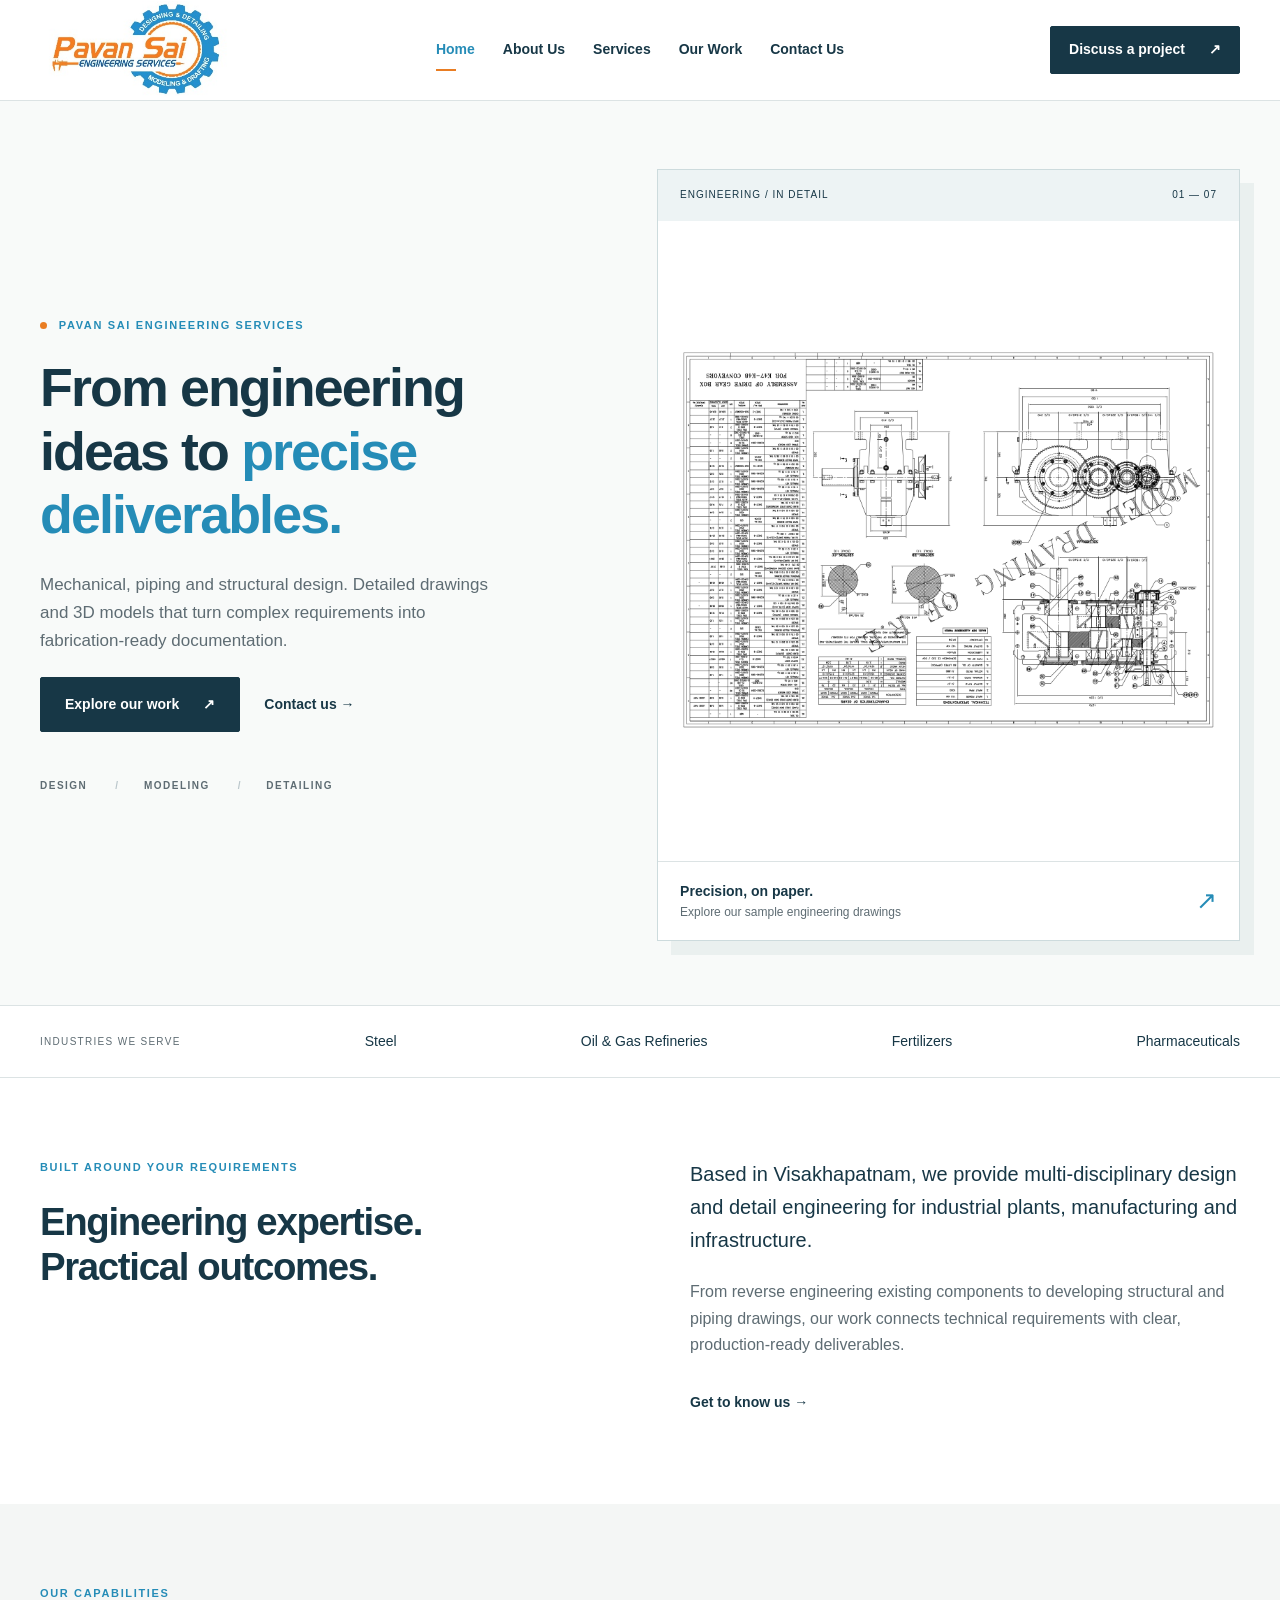
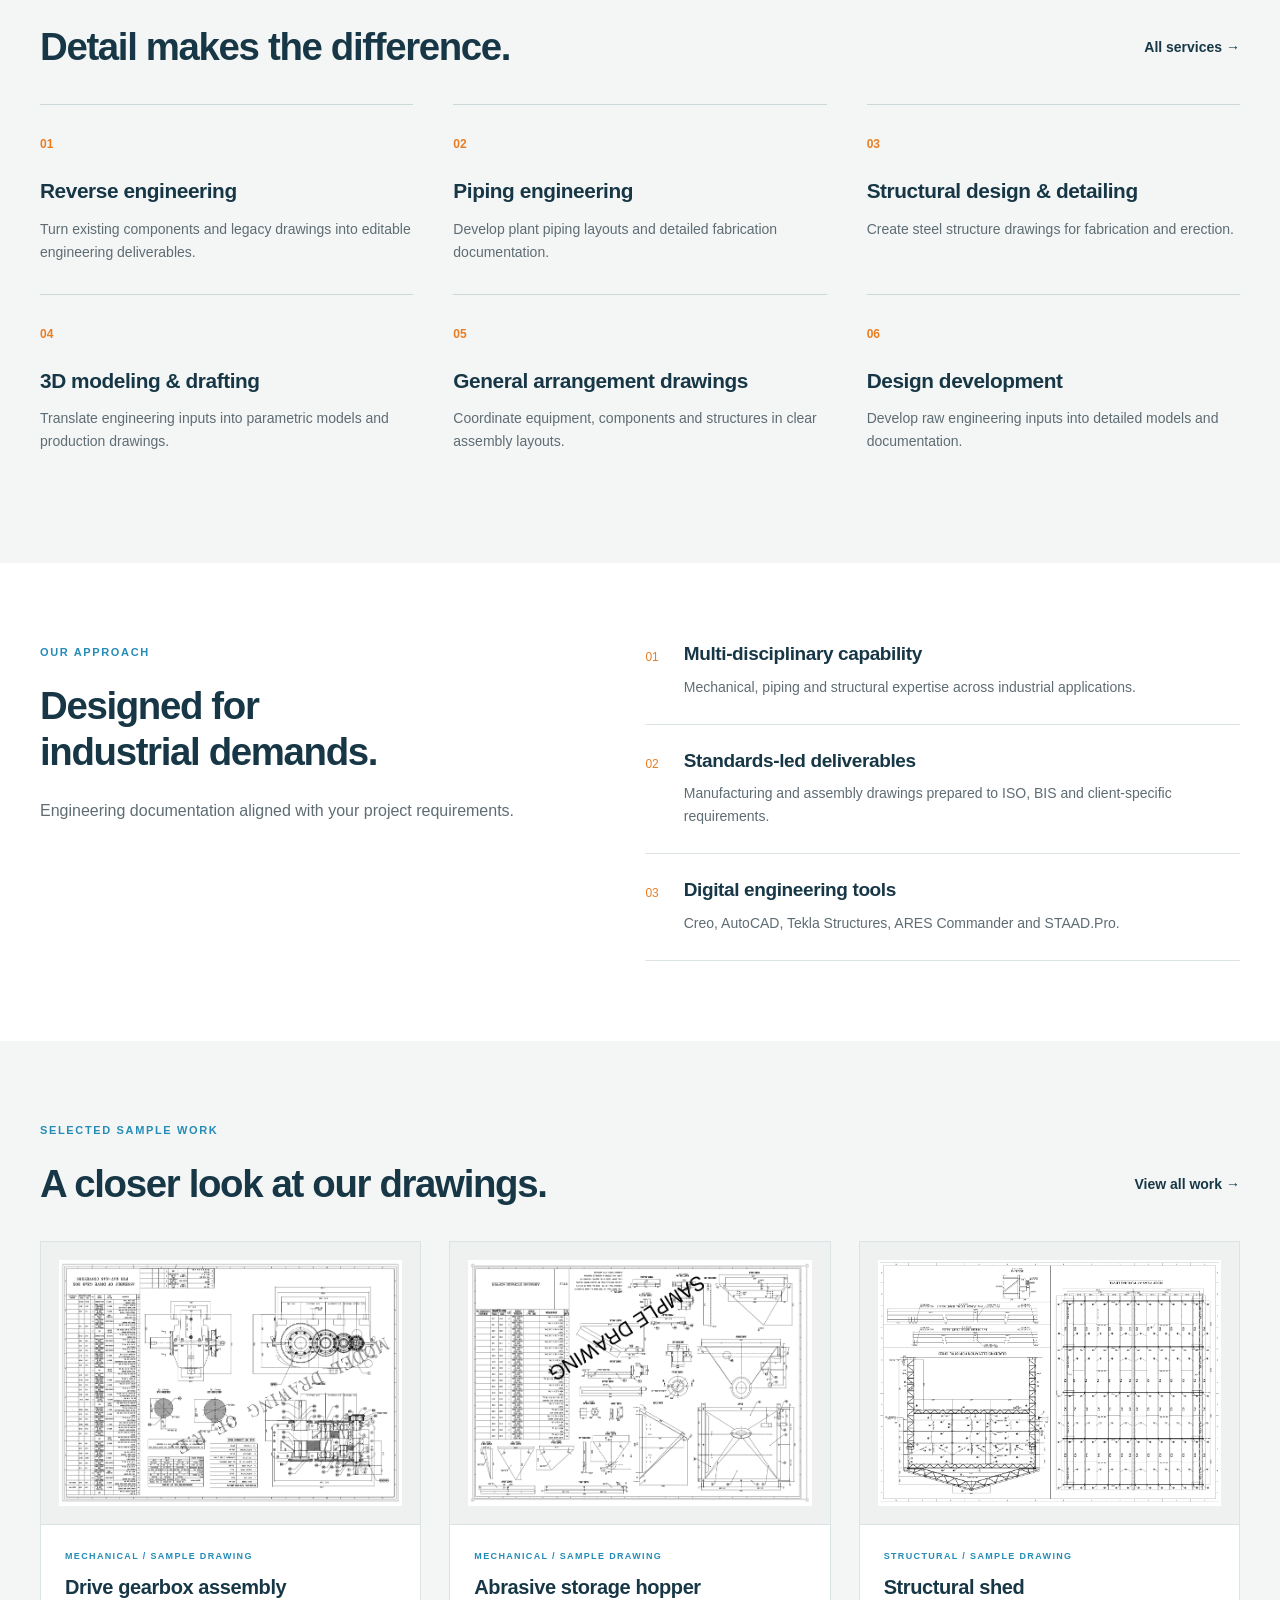
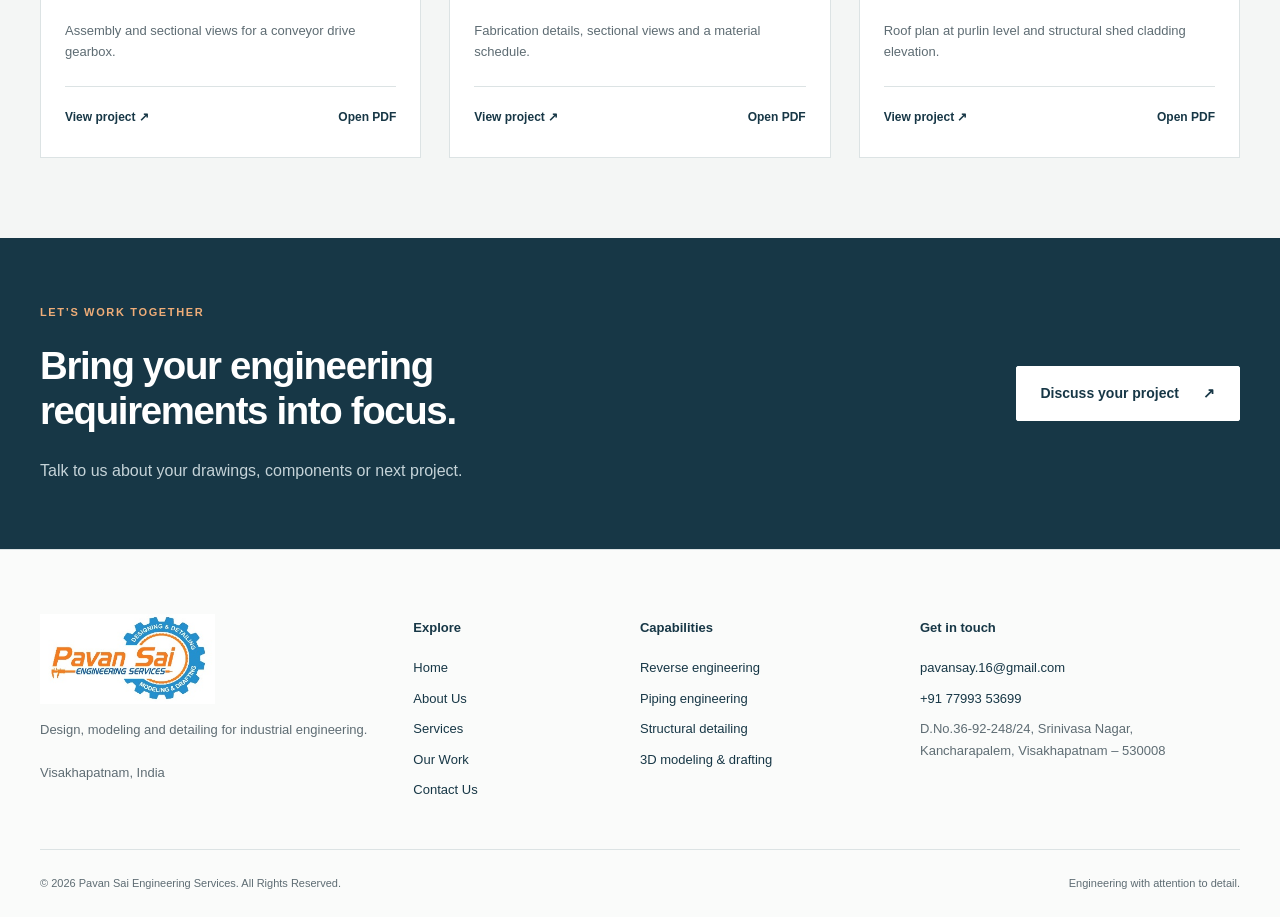
==== index.html @ df9208b9 "first commit" ====
<!doctype html><html lang="en"><head><meta charset="utf-8"><meta name="viewport" content="width=device-width, initial-scale=1"><title>Design, Modeling & Detailing | Pavan Sai Engineering Services</title><meta name="description" content="Mechanical, piping and structural engineering services in Visakhapatnam. Explore Pavan Sai’s engineering capabilities and sample drawings."><meta property="og:title" content="Design, Modeling & Detailing | Pavan Sai Engineering Services"><meta property="og:description" content="Mechanical, piping and structural engineering services in Visakhapatnam. Explore Pavan Sai’s engineering capabilities and sample drawings."><meta property="og:type" content="website"><meta property="og:image" content="assets/images/logo/pavan-sai.jpg"><meta name="theme-color" content="#123444"><link rel="icon" href="assets/images/logo/favicon.svg" type="image/svg+xml"><link rel="stylesheet" href="assets/css/style.css"><script src="assets/js/main.js" defer></script></head><body><a class="skip" href="#main">Skip to content</a><header class="site-header"><div class="container header-inner"><a href="index.html" class="brand" aria-label="Pavan Sai Engineering Services home"><img src="assets/images/logo/pavan-sai.jpg" alt="Pavan Sai Engineering Services" width="326" height="167"></a><button class="menu-toggle" aria-controls="navigation" aria-expanded="false">Menu <span aria-hidden="true">☰</span></button><nav id="navigation" aria-label="Main navigation"><a href="index.html" aria-current="page">Home</a><a href="about.html" >About Us</a><a href="services.html" >Services</a><a href="portfolio.html" >Our Work</a><a href="contact.html" >Contact Us</a></nav><a class="button small header-cta" href="contact.html">Discuss a project <span aria-hidden="true">↗</span></a></div></header><main id="main"><section class="hero"><div class="container hero-grid"><div class="hero-copy"><span class="eyebrow"><span class="dot"></span> Pavan Sai Engineering Services</span><h1>From engineering<br>ideas to <em>precise<br>deliverables.</em></h1><p>Mechanical, piping and structural design. Detailed drawings and 3D models that turn complex requirements into fabrication-ready documentation.</p><div class="actions"><a class="button" href="portfolio.html">Explore our work <span aria-hidden="true">↗</span></a><a class="text-link" href="contact.html">Contact us <span aria-hidden="true">→</span></a></div><div class="hero-note"><span>DESIGN</span><span>MODELING</span><span>DETAILING</span></div></div><div class="hero-visual"><div class="drawing-label"><span>ENGINEERING / IN DETAIL</span><span>01 — 07</span></div><img src="assets/images/portfolio/drive-gearbox.png" alt="Drive gearbox assembly sample drawing showing detailed engineering views" width="900" height="640" fetchpriority="high"><div class="visual-caption"><span><strong>Precision, on paper.</strong><br>Explore our sample engineering drawings</span><a href="portfolio/viewer.html?project=drive-gearbox" aria-label="View drive gearbox drawing">↗</a></div></div></div></section><div class="industry-strip"><div class="container"><span>INDUSTRIES WE SERVE</span><strong>Steel</strong><strong>Oil & Gas Refineries</strong><strong>Fertilizers</strong><strong>Pharmaceuticals</strong></div></div><section class="section"><div class="container overview"><div><span class="eyebrow">Built around your requirements</span><h2>Engineering expertise.<br>Practical outcomes.</h2></div><div><p class="lead">Based in Visakhapatnam, we provide multi-disciplinary design and detail engineering for industrial plants, manufacturing and infrastructure.</p><p>From reverse engineering existing components to developing structural and piping drawings, our work connects technical requirements with clear, production-ready deliverables.</p><a class="text-link" href="about.html">Get to know us <span aria-hidden="true">→</span></a></div></div></section><section class="section tinted"><div class="container"><div class="section-heading"><div><span class="eyebrow">Our capabilities</span><h2>Detail makes the difference.</h2></div><a class="text-link" href="services.html">All services →</a></div><div class="services-grid"><article class="service"><span class="number">01</span><h3>Reverse engineering</h3><p>Turn existing components and legacy drawings into editable engineering deliverables.</p></article><article class="service"><span class="number">02</span><h3>Piping engineering</h3><p>Develop plant piping layouts and detailed fabrication documentation.</p></article><article class="service"><span class="number">03</span><h3>Structural design & detailing</h3><p>Create steel structure drawings for fabrication and erection.</p></article><article class="service"><span class="number">04</span><h3>3D modeling & drafting</h3><p>Translate engineering inputs into parametric models and production drawings.</p></article><article class="service"><span class="number">05</span><h3>General arrangement drawings</h3><p>Coordinate equipment, components and structures in clear assembly layouts.</p></article><article class="service"><span class="number">06</span><h3>Design development</h3><p>Develop raw engineering inputs into detailed models and documentation.</p></article></div></div></section><section class="section"><div class="container strengths"><div><span class="eyebrow">Our approach</span><h2>Designed for<br>industrial demands.</h2><p>Engineering documentation aligned with your project requirements.</p></div><div class="strength-list"><article><span>01</span><div><h3>Multi-disciplinary capability</h3><p>Mechanical, piping and structural expertise across industrial applications.</p></div></article><article><span>02</span><div><h3>Standards-led deliverables</h3><p>Manufacturing and assembly drawings prepared to ISO, BIS and client-specific requirements.</p></div></article><article><span>03</span><div><h3>Digital engineering tools</h3><p>Creo, AutoCAD, Tekla Structures, ARES Commander and STAAD.Pro.</p></div></article></div></div></section><section class="section tinted"><div class="container"><div class="section-heading"><div><span class="eyebrow">Selected sample work</span><h2>A closer look at our drawings.</h2></div><a class="text-link" href="portfolio.html">View all work →</a></div><div class="work-grid"><article class="work-card" data-category="Mechanical"><a class="drawing" href="portfolio/viewer.html?project=drive-gearbox" aria-label="View Drive gearbox assembly"><img src="assets/images/portfolio/drive-gearbox.png" alt="Drive gearbox assembly sample engineering drawing" width="900" height="640" loading="lazy"></a><div class="work-body"><span class="eyebrow">Mechanical / Sample drawing</span><h3>Drive gearbox assembly</h3><p>Assembly and sectional views for a conveyor drive gearbox.</p><div class="work-links"><a href="portfolio/viewer.html?project=drive-gearbox">View project <span aria-hidden="true">↗</span></a><a href="assets/pdfs/SAMPLE 4.pdf" target="_blank" rel="noopener">Open PDF</a></div></div></article><article class="work-card" data-category="Mechanical"><a class="drawing" href="portfolio/viewer.html?project=abrasive-hopper" aria-label="View Abrasive storage hopper"><img src="assets/images/portfolio/abrasive-hopper.png" alt="Abrasive storage hopper sample engineering drawing" width="900" height="640" loading="lazy"></a><div class="work-body"><span class="eyebrow">Mechanical / Sample drawing</span><h3>Abrasive storage hopper</h3><p>Fabrication details, sectional views and a material schedule.</p><div class="work-links"><a href="portfolio/viewer.html?project=abrasive-hopper">View project <span aria-hidden="true">↗</span></a><a href="assets/pdfs/SAMPLE 2.pdf" target="_blank" rel="noopener">Open PDF</a></div></div></article><article class="work-card" data-category="Structural"><a class="drawing" href="portfolio/viewer.html?project=structural-shed" aria-label="View Structural shed"><img src="assets/images/portfolio/structural-shed.png" alt="Structural shed sample engineering drawing" width="900" height="640" loading="lazy"></a><div class="work-body"><span class="eyebrow">Structural / Sample drawing</span><h3>Structural shed</h3><p>Roof plan at purlin level and structural shed cladding elevation.</p><div class="work-links"><a href="portfolio/viewer.html?project=structural-shed">View project <span aria-hidden="true">↗</span></a><a href="assets/pdfs/STRL-SAMPLE-DWG.pdf" target="_blank" rel="noopener">Open PDF</a></div></div></article></div></div></section><section class="cta"><div class="container cta-inner"><div><span class="eyebrow">Let’s work together</span><h2>Bring your engineering<br>requirements into focus.</h2><p>Talk to us about your drawings, components or next project.</p></div><a class="button light" href="contact.html">Discuss your project <span aria-hidden="true">↗</span></a></div></section></main><footer><div class="container footer-grid"><div><a href="index.html"><img class="footer-logo" src="assets/images/logo/pavan-sai.jpg" alt="Pavan Sai Engineering Services" width="326" height="167" loading="lazy"></a><p>Design, modeling and detailing for industrial engineering.</p><span>Visakhapatnam, India</span></div><div><h2>Explore</h2><a href="index.html">Home</a><a href="about.html">About Us</a><a href="services.html">Services</a><a href="portfolio.html">Our Work</a><a href="contact.html">Contact Us</a></div><div><h2>Capabilities</h2><a href="services.html">Reverse engineering</a><a href="services.html">Piping engineering</a><a href="services.html">Structural detailing</a><a href="services.html">3D modeling & drafting</a></div><div><h2>Get in touch</h2><a href="mailto:pavansay.16@gmail.com">pavansay.16@gmail.com</a><a href="tel:+917799353699">+91 77993 53699</a><p>D.No.36-92-248/24, Srinivasa Nagar,<br>Kancharapalem, Visakhapatnam – 530008</p></div></div><div class="container footer-bottom"><span>© <span data-year>2026</span> Pavan Sai Engineering Services. All Rights Reserved.</span><span>Engineering with attention to detail.</span></div></footer></body></html>
---- assets/css/style.css ----
﻿:root{--ink:#173746;--muted:#5e6c73;--orange:#e97d23;--blue:#258cb7;--line:#dce3e4;--paper:#f4f6f5;--white:#fff}*{box-sizing:border-box}body{margin:0;color:var(--ink);font:16px/1.65 'Segoe UI',Arial,sans-serif;background:#fff}a{color:inherit;text-decoration:none}img{max-width:100%;display:block}button,input,textarea{font:inherit}button,a,input,textarea{-webkit-tap-highlight-color:transparent}a:focus-visible,button:focus-visible,input:focus-visible,textarea:focus-visible{outline:3px solid var(--blue);outline-offset:5px}button{cursor:pointer}h1,h2,h3,p{margin-top:0}h1,h2,h3{line-height:1.18;letter-spacing:-.035em;font-weight:600}h1{font-size:clamp(2.3rem,4.2vw,3.7rem);margin-bottom:24px}h2{font-size:clamp(1.9rem,3vw,2.6rem);margin-bottom:24px}h3{font-size:1.3rem;letter-spacing:-.02em}p{color:var(--muted);margin-bottom:22px}em{font-style:normal;color:var(--blue)}.container{width:min(1200px,calc(100% - 48px));margin:auto}.site-header{background:white;border-bottom:1px solid var(--line);position:relative;z-index:10}.header-inner{display:flex;align-items:center;justify-content:space-between;min-height:100px;gap:24px}.brand img{width:190px;height:auto}.header-inner nav{display:flex;gap:28px;align-items:center;font-size:14px;font-weight:600}.header-inner nav a{padding:16px 0;position:relative}.header-inner nav a:hover,.header-inner nav a[aria-current]{color:var(--blue)}.header-inner nav a[aria-current]:after{content:'';position:absolute;bottom:7px;left:0;width:20px;height:2px;background:var(--orange)}.button{display:inline-flex;align-items:center;justify-content:center;gap:24px;padding:15px 24px;background:var(--ink);color:white;border:1px solid var(--ink);font-size:14px;font-weight:600;min-height:48px;border-radius:2px}.button:hover{background:#285366}.button:disabled{opacity:.65;cursor:wait}.button.small{padding:11px 18px}.button.light{background:white;color:var(--ink);border-color:white}.text-link{font-size:14px;font-weight:600;display:inline-block;padding:10px 0}.text-link:hover,.work-links a:hover{color:var(--blue)}.menu-toggle{display:none}.skip{position:absolute;top:-100px;left:10px;background:var(--ink);color:#fff;padding:10px;z-index:100}.skip:focus{top:10px}.eyebrow{display:block;font-size:11px;letter-spacing:.15em;text-transform:uppercase;font-weight:700;color:var(--blue);margin-bottom:22px}.dot{display:inline-block;width:7px;height:7px;background:var(--orange);border-radius:50%;margin-right:7px}.hero{padding:68px 0 64px;background:#f8faf9}.hero-grid{display:grid;grid-template-columns:1fr 1.05fr;gap:62px;align-items:center}.hero-copy>p{font-size:17px;max-width:460px}.actions{display:flex;gap:24px;align-items:center;flex-wrap:wrap}.hero-note{display:flex;gap:28px;margin-top:46px;font-size:10px;letter-spacing:.15em;font-weight:700;color:var(--muted)}.hero-note span+span:before{content:' / ';color:#bac6cb;margin-right:20px}.hero-visual{border:1px solid #cddbdd;background:white;box-shadow:14px 14px 0 #eaf0ef;min-width:0}.drawing-label{display:flex;justify-content:space-between;padding:17px 22px;background:#edf3f4;color:var(--ink);font-size:10px;letter-spacing:.1em}.hero-visual>img{width:100%;aspect-ratio:1.36;object-fit:contain;padding:20px}.visual-caption{display:flex;justify-content:space-between;align-items:center;border-top:1px solid var(--line);padding:18px 22px;font-size:12px;color:var(--muted)}.visual-caption strong{font-weight:600;color:var(--ink);font-size:14px}.visual-caption>a{font-size:25px;color:var(--blue)}.industry-strip{border-block:1px solid var(--line)}.industry-strip .container{display:flex;align-items:center;justify-content:space-between;gap:22px;padding-block:24px;flex-wrap:wrap}.industry-strip span{font-size:10px;letter-spacing:.13em;color:var(--muted)}.industry-strip strong{font-size:14px;font-weight:500}.section{padding:80px 0}.tinted{background:var(--paper)}.overview,.two-columns{display:grid;grid-template-columns:1fr 1fr;gap:100px}.lead{font-size:20px;line-height:1.65;color:var(--ink)}.section-heading{display:flex;justify-content:space-between;align-items:flex-end;gap:24px;margin-bottom:35px}.section-heading h2{margin-bottom:0}.services-grid{display:grid;grid-template-columns:repeat(3,1fr);gap:0 40px}.service{padding:30px 0;border-top:1px solid #cdd8db}.number{font-size:12px;color:var(--orange);font-weight:600;display:block;margin-bottom:24px}.service h3{margin-bottom:14px}.service p{font-size:14px;margin-bottom:0}.service ul{padding-left:19px;font-size:14px;color:var(--muted);margin-top:22px}.service li{margin:8px 0}.detailed{gap:35px 50px}.strengths{display:grid;grid-template-columns:.85fr 1fr;gap:100px}.strength-list article{display:flex;gap:25px;border-bottom:1px solid var(--line);padding:25px 0}.strength-list article:first-child{padding-top:0}.strength-list article>span{color:var(--orange);font-size:12px;padding-top:5px}.strength-list h3{font-size:19px;margin-bottom:10px}.strength-list p{font-size:14px;margin:0}.work-grid{display:grid;grid-template-columns:repeat(3,1fr);gap:28px}.work-card{border:1px solid var(--line);background:white;min-width:0}.drawing{display:block;background:#eef1f0;border-bottom:1px solid var(--line);padding:18px;overflow:hidden}.drawing img{width:100%;height:auto;aspect-ratio:1.4;object-fit:contain;background:white;transition:transform .2s}.drawing:hover img{transform:scale(1.025)}.work-body{padding:24px}.work-body .eyebrow{font-size:9px;margin-bottom:13px}.work-body h3{font-size:20px}.work-body p{font-size:13px;min-height:44px}.work-links{display:flex;justify-content:space-between;gap:10px;border-top:1px solid var(--line);padding-top:16px;font-size:12px;font-weight:600}.work-links a{padding:5px 0}.cta{background:var(--ink);padding:65px 0}.cta-inner{display:flex;justify-content:space-between;gap:40px;align-items:center}.cta .eyebrow{color:#efad78}.cta h2{color:white}.cta p{color:#c5d3d8;margin:0}.page-intro{background:var(--paper);padding:64px 0 58px;border-bottom:1px solid var(--line)}.page-intro h1{max-width:850px}.page-intro p{max-width:650px;margin:0;font-size:18px}.large-list{list-style:none;padding:0;margin-top:30px}.large-list li{padding:15px 0;border-bottom:1px solid var(--line);font-size:18px}.portfolio-toolbar{display:flex;justify-content:space-between;align-items:center;gap:20px;margin-bottom:35px}.filters{display:flex;gap:8px;flex-wrap:wrap}.filter{background:white;border:1px solid var(--line);padding:10px 16px;color:var(--ink);font-size:13px}.filter.active{background:var(--ink);color:white;border-color:var(--ink)}#work-count,.portfolio-note{font-size:13px;color:var(--muted)}.portfolio-note{margin-top:32px}.contact-grid{display:grid;grid-template-columns:.8fr 1.2fr;gap:90px}.contact-details dl{margin:35px 0}.contact-details dt{font-size:11px;letter-spacing:.1em;text-transform:uppercase;color:var(--muted);margin-top:23px}.contact-details dd{margin:7px 0 0;font-size:16px;overflow-wrap:anywhere}.contact-details dd a:hover{text-decoration:underline}.contact-note{border-left:2px solid var(--orange);padding:10px 20px;color:var(--muted);font-size:13px}.form-panel{padding:35px;background:var(--paper);border:1px solid var(--line)}.form-panel h2{font-size:25px;margin-bottom:8px}.form-panel>p{font-size:13px}.form-grid{display:grid;grid-template-columns:1fr 1fr;gap:20px}.full{grid-column:1/-1}label{display:block;font-size:13px;font-weight:600;margin-bottom:8px}input,textarea{width:100%;border:1px solid #cbd5d9;border-radius:2px;background:#fff;padding:11px 12px;color:var(--ink);min-width:0}textarea{resize:vertical}form .button{margin-top:24px}.honeypot{position:absolute;left:-9999px;width:1px;height:1px;overflow:hidden}#form-status{font-size:14px;margin:18px 0 0}#form-status.error{color:#a22525}#form-status.success{color:#24633c}footer{padding:55px 0 0;background:#fafbfa;border-top:1px solid var(--line)}.footer-grid{display:grid;grid-template-columns:1.25fr .7fr .9fr 1.2fr;gap:40px;font-size:13px}.footer-logo{width:175px;height:auto;margin-bottom:15px}.footer-grid h2{font-size:13px;letter-spacing:0;margin:15px 0 22px}.footer-grid a{display:block;margin:9px 0;overflow-wrap:anywhere}.footer-grid a:hover{color:var(--blue)}.footer-grid p{font-size:13px}.footer-grid span{color:var(--muted)}.footer-bottom{display:flex;justify-content:space-between;gap:20px;font-size:11px;color:var(--muted);padding-block:24px;margin-top:40px;border-top:1px solid var(--line)}.viewer-section{padding:30px 0}.viewer-heading{display:flex;align-items:center;justify-content:space-between;gap:24px;margin-top:20px}.viewer-heading h1{font-size:30px;margin-bottom:10px}.viewer-heading .eyebrow{margin-bottom:10px}.viewer-heading p{font-size:14px}.pdf-container iframe{display:block;width:100%;height:calc(100vh - 240px);min-height:500px;border:1px solid var(--line);background:#eee}.viewer-help,#viewer-status{font-size:13px}.mobile-pdf{padding:45px;background:var(--paper);text-align:center}.mobile-pdf img{max-height:380px;margin:0 auto 25px;object-fit:contain}.mobile-pdf p{margin-top:20px}[hidden]{display:none!important}@media(min-width:1500px){.hero{padding-block:90px}}@media(max-width:1050px){.header-cta{display:none}.hero-grid{gap:35px}.overview,.two-columns,.strengths{gap:50px}.contact-grid{gap:40px}.footer-grid{gap:25px}.header-inner nav{gap:20px}}@media(max-width:760px){.container{width:calc(100% - 36px)}.header-inner{min-height:82px}.brand img{width:155px}.menu-toggle{display:flex;gap:12px;background:white;border:1px solid var(--line);padding:8px 12px;font-size:13px}.header-inner nav{display:none;position:absolute;top:82px;left:0;right:0;background:white;padding:12px 24px;border-bottom:1px solid var(--line)}.header-inner nav.open{display:flex;flex-direction:column;align-items:stretch;gap:0}.header-inner nav a{padding:12px}.hero{padding:40px 0}.hero-grid,.overview,.two-columns,.strengths,.contact-grid{grid-template-columns:1fr;gap:30px}.hero-visual{margin-top:8px;margin-right:10px}.hero h1{font-size:40px}.hero-copy>p{font-size:16px}.hero-note{margin-top:28px;gap:12px}.hero-note span+span:before{margin-right:10px}.hero-visual>img{aspect-ratio:1.5}.industry-strip .container{justify-content:flex-start;gap:15px 25px}.industry-strip span{width:100%}.industry-strip strong{font-size:12px}.section{padding:50px 0}.services-grid{grid-template-columns:1fr 1fr;gap:0 25px}.work-grid{grid-template-columns:1fr 1fr;gap:18px}.work-body{padding:18px}.work-body h3{font-size:18px}.work-links{flex-wrap:wrap}.cta-inner{align-items:flex-start;flex-direction:column;gap:25px}.cta{padding:45px 0}.section-heading{align-items:flex-start;flex-direction:column;gap:10px;margin-bottom:25px}.page-intro{padding:45px 0}.page-intro p{font-size:16px}.portfolio-toolbar{align-items:flex-start;flex-direction:column}.footer-grid{grid-template-columns:1fr 1fr;gap:25px 35px}.footer-bottom{flex-direction:column;gap:8px}.form-panel{padding:25px}.viewer-heading{flex-direction:column;align-items:flex-start}.pdf-container iframe{min-height:400px}.viewer-heading .actions{gap:15px}.mobile-pdf{padding:24px}.hero-copy .eyebrow{font-size:9px}.contact-details h2{margin-bottom:15px}}@media(max-width:480px){.work-grid,.services-grid,.form-grid{grid-template-columns:1fr}.full{grid-column:auto}.hero h1{font-size:36px}.actions{gap:15px}.footer-grid{gap:24px}.footer-grid>div:last-child{grid-column:1/-1}.work-body p{min-height:0}}@media(prefers-reduced-motion:reduce){*{transition:none!important;scroll-behavior:auto!important}}
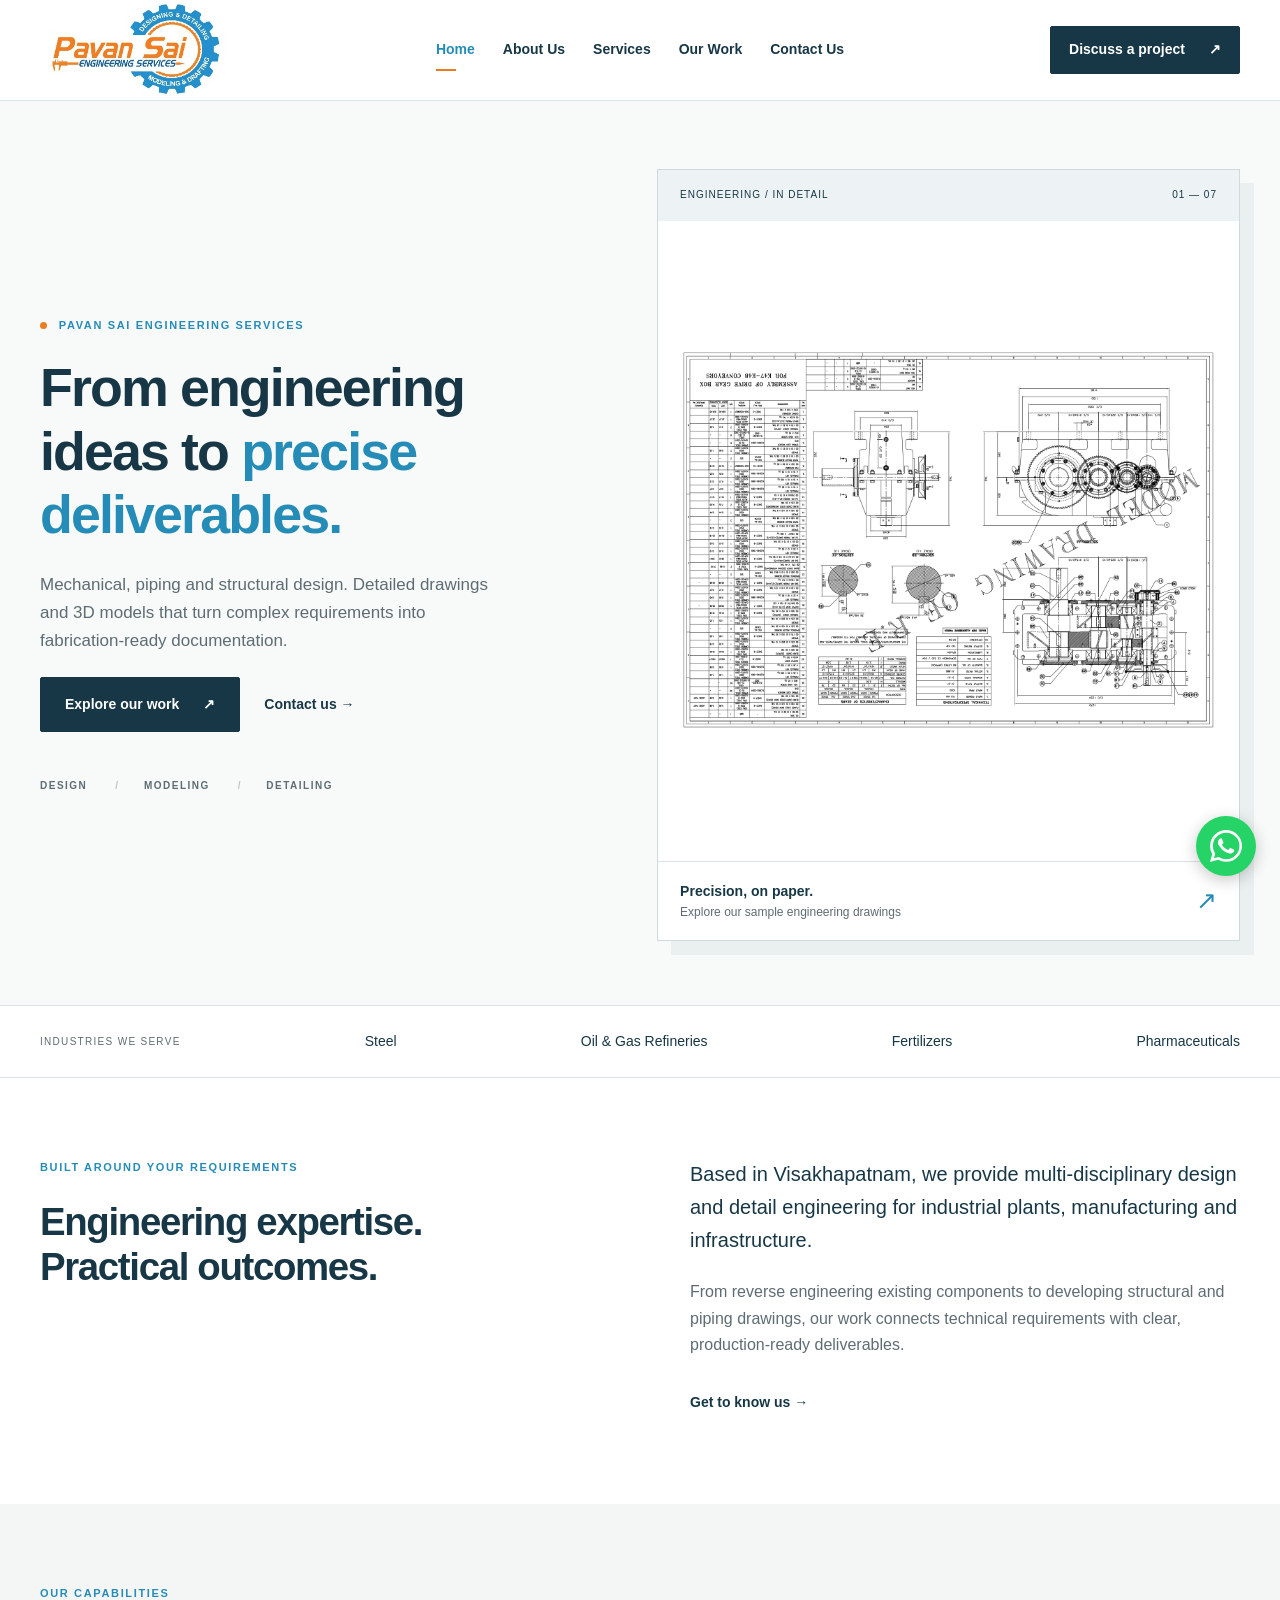
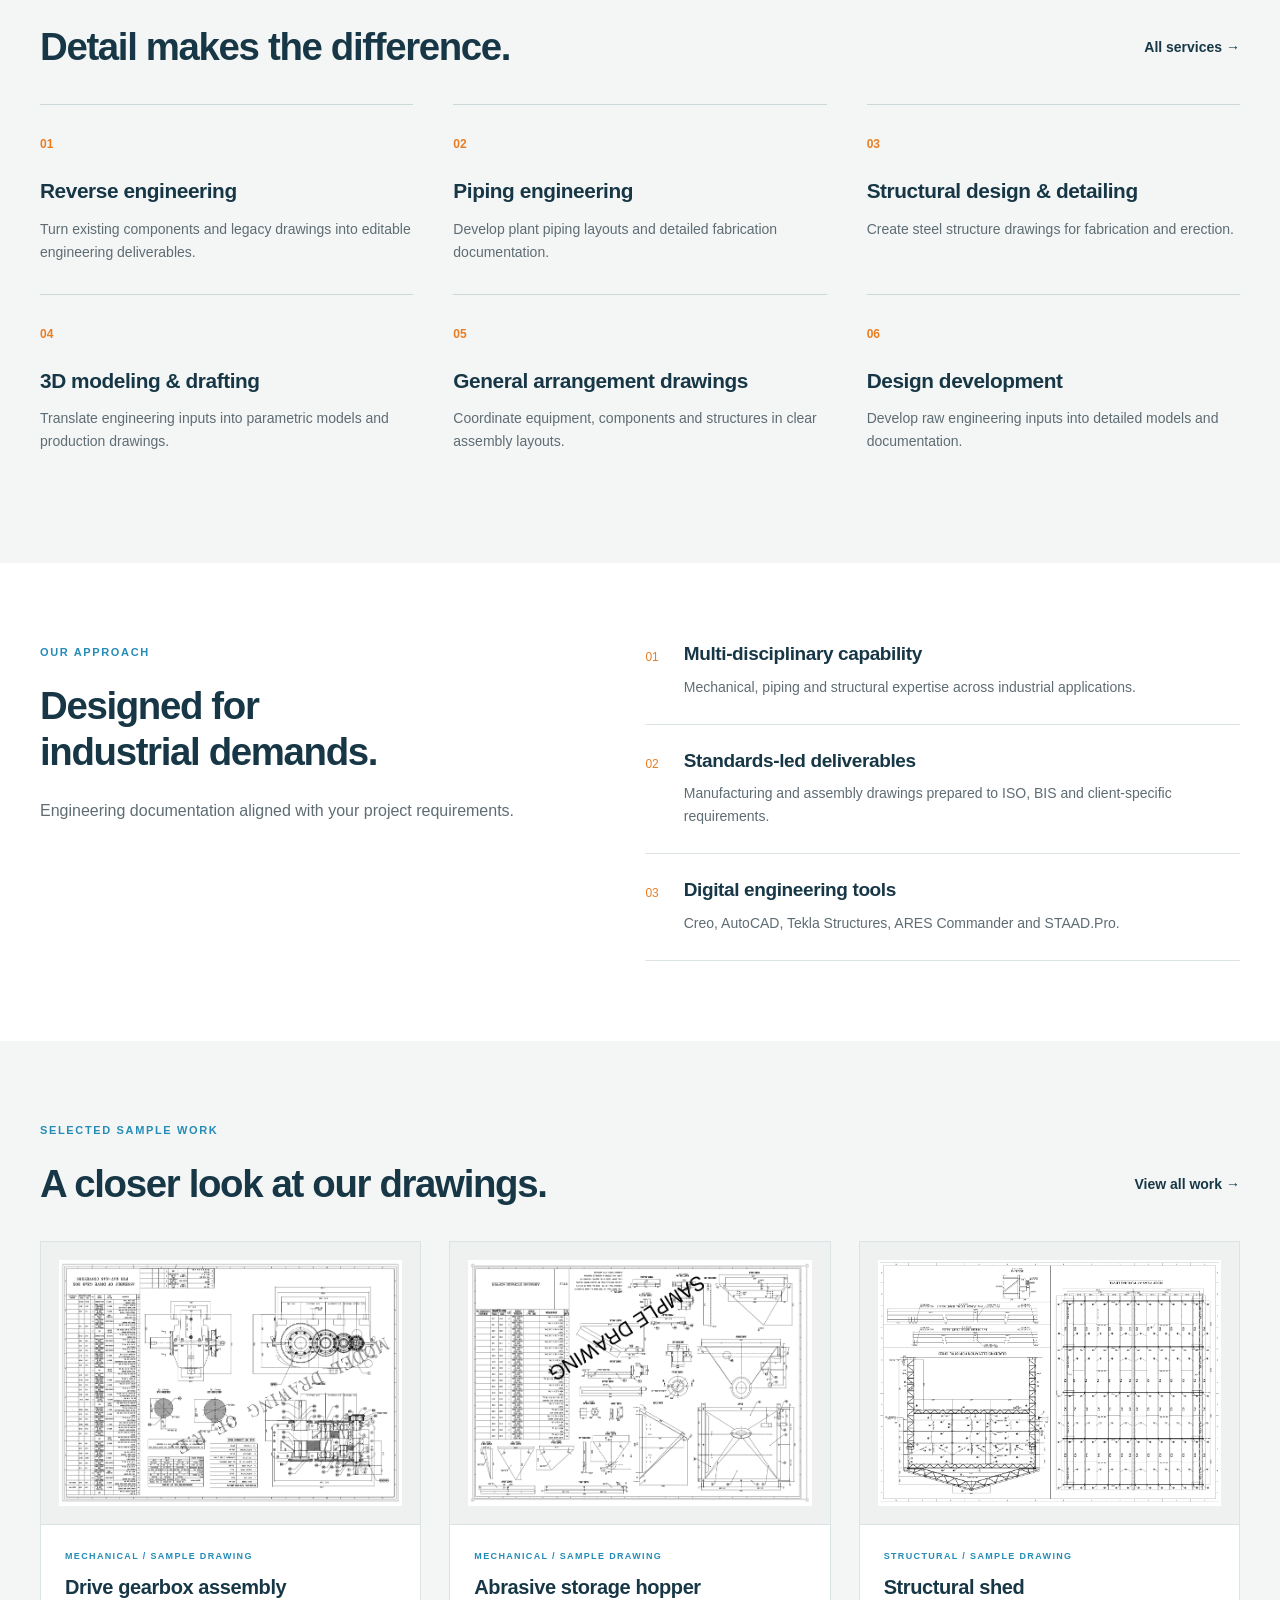
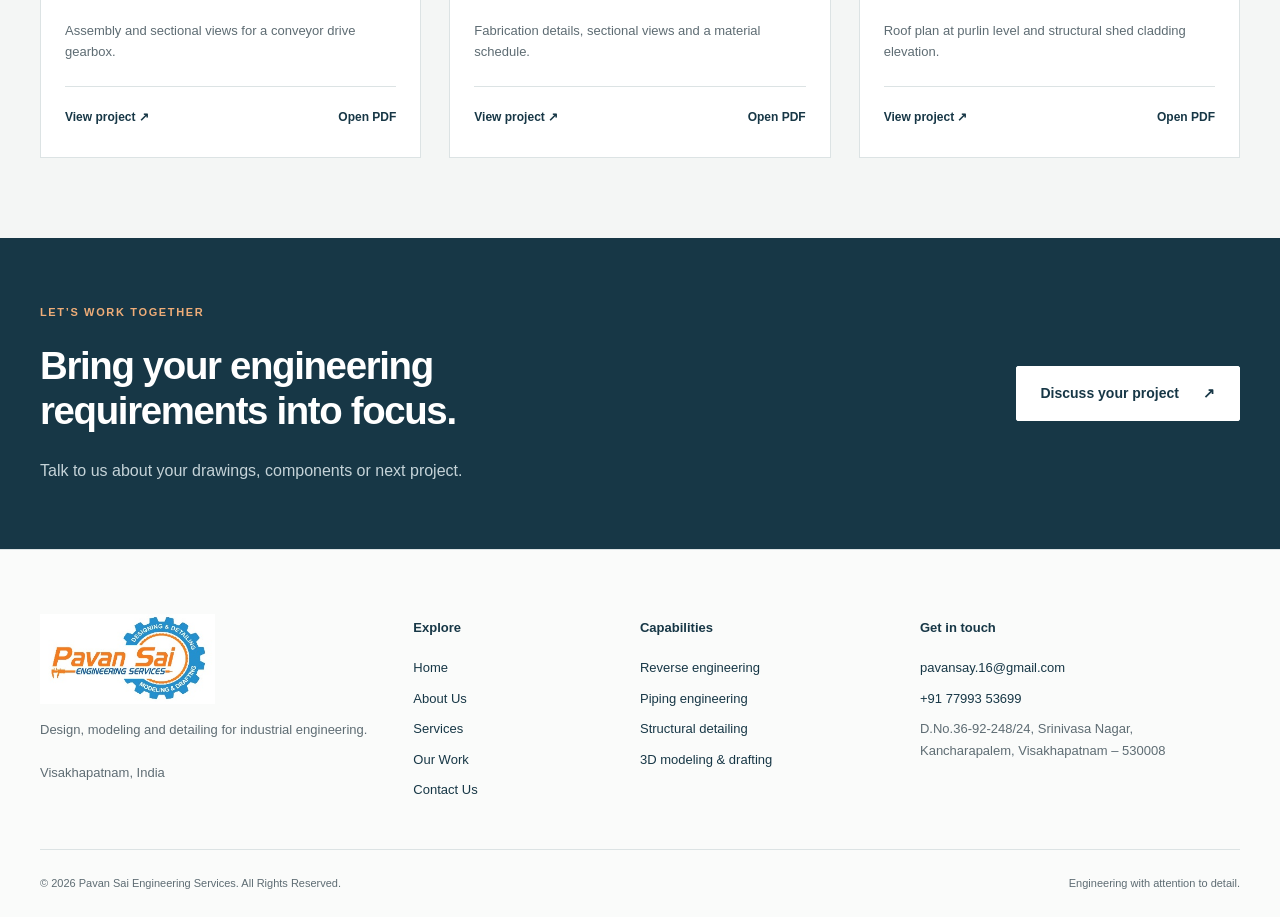
==== commit d6f95434: "whatsapp added" ====
--- a/index.html
+++ b/index.html
@@ -1 +1 @@
-<!doctype html><html lang="en"><head><meta charset="utf-8"><meta name="viewport" content="width=device-width, initial-scale=1"><title>Design, Modeling & Detailing | Pavan Sai Engineering Services</title><meta name="description" content="Mechanical, piping and structural engineering services in Visakhapatnam. Explore Pavan Sai’s engineering capabilities and sample drawings."><meta property="og:title" content="Design, Modeling & Detailing | Pavan Sai Engineering Services"><meta property="og:description" content="Mechanical, piping and structural engineering services in Visakhapatnam. Explore Pavan Sai’s engineering capabilities and sample drawings."><meta property="og:type" content="website"><meta property="og:image" content="assets/images/logo/pavan-sai.jpg"><meta name="theme-color" content="#123444"><link rel="icon" href="assets/images/logo/favicon.svg" type="image/svg+xml"><link rel="stylesheet" href="assets/css/style.css"><script src="assets/js/main.js" defer></script></head><body><a class="skip" href="#main">Skip to content</a><header class="site-header"><div class="container header-inner"><a href="index.html" class="brand" aria-label="Pavan Sai Engineering Services home"><img src="assets/images/logo/pavan-sai.jpg" alt="Pavan Sai Engineering Services" width="326" height="167"></a><button class="menu-toggle" aria-controls="navigation" aria-expanded="false">Menu <span aria-hidden="true">☰</span></button><nav id="navigation" aria-label="Main navigation"><a href="index.html" aria-current="page">Home</a><a href="about.html" >About Us</a><a href="services.html" >Services</a><a href="portfolio.html" >Our Work</a><a href="contact.html" >Contact Us</a></nav><a class="button small header-cta" href="contact.html">Discuss a project <span aria-hidden="true">↗</span></a></div></header><main id="main"><section class="hero"><div class="container hero-grid"><div class="hero-copy"><span class="eyebrow"><span class="dot"></span> Pavan Sai Engineering Services</span><h1>From engineering<br>ideas to <em>precise<br>deliverables.</em></h1><p>Mechanical, piping and structural design. Detailed drawings and 3D models that turn complex requirements into fabrication-ready documentation.</p><div class="actions"><a class="button" href="portfolio.html">Explore our work <span aria-hidden="true">↗</span></a><a class="text-link" href="contact.html">Contact us <span aria-hidden="true">→</span></a></div><div class="hero-note"><span>DESIGN</span><span>MODELING</span><span>DETAILING</span></div></div><div class="hero-visual"><div class="drawing-label"><span>ENGINEERING / IN DETAIL</span><span>01 — 07</span></div><img src="assets/images/portfolio/drive-gearbox.png" alt="Drive gearbox assembly sample drawing showing detailed engineering views" width="900" height="640" fetchpriority="high"><div class="visual-caption"><span><strong>Precision, on paper.</strong><br>Explore our sample engineering drawings</span><a href="portfolio/viewer.html?project=drive-gearbox" aria-label="View drive gearbox drawing">↗</a></div></div></div></section><div class="industry-strip"><div class="container"><span>INDUSTRIES WE SERVE</span><strong>Steel</strong><strong>Oil & Gas Refineries</strong><strong>Fertilizers</strong><strong>Pharmaceuticals</strong></div></div><section class="section"><div class="container overview"><div><span class="eyebrow">Built around your requirements</span><h2>Engineering expertise.<br>Practical outcomes.</h2></div><div><p class="lead">Based in Visakhapatnam, we provide multi-disciplinary design and detail engineering for industrial plants, manufacturing and infrastructure.</p><p>From reverse engineering existing components to developing structural and piping drawings, our work connects technical requirements with clear, production-ready deliverables.</p><a class="text-link" href="about.html">Get to know us <span aria-hidden="true">→</span></a></div></div></section><section class="section tinted"><div class="container"><div class="section-heading"><div><span class="eyebrow">Our capabilities</span><h2>Detail makes the difference.</h2></div><a class="text-link" href="services.html">All services →</a></div><div class="services-grid"><article class="service"><span class="number">01</span><h3>Reverse engineering</h3><p>Turn existing components and legacy drawings into editable engineering deliverables.</p></article><article class="service"><span class="number">02</span><h3>Piping engineering</h3><p>Develop plant piping layouts and detailed fabrication documentation.</p></article><article class="service"><span class="number">03</span><h3>Structural design & detailing</h3><p>Create steel structure drawings for fabrication and erection.</p></article><article class="service"><span class="number">04</span><h3>3D modeling & drafting</h3><p>Translate engineering inputs into parametric models and production drawings.</p></article><article class="service"><span class="number">05</span><h3>General arrangement drawings</h3><p>Coordinate equipment, components and structures in clear assembly layouts.</p></article><article class="service"><span class="number">06</span><h3>Design development</h3><p>Develop raw engineering inputs into detailed models and documentation.</p></article></div></div></section><section class="section"><div class="container strengths"><div><span class="eyebrow">Our approach</span><h2>Designed for<br>industrial demands.</h2><p>Engineering documentation aligned with your project requirements.</p></div><div class="strength-list"><article><span>01</span><div><h3>Multi-disciplinary capability</h3><p>Mechanical, piping and structural expertise across industrial applications.</p></div></article><article><span>02</span><div><h3>Standards-led deliverables</h3><p>Manufacturing and assembly drawings prepared to ISO, BIS and client-specific requirements.</p></div></article><article><span>03</span><div><h3>Digital engineering tools</h3><p>Creo, AutoCAD, Tekla Structures, ARES Commander and STAAD.Pro.</p></div></article></div></div></section><section class="section tinted"><div class="container"><div class="section-heading"><div><span class="eyebrow">Selected sample work</span><h2>A closer look at our drawings.</h2></div><a class="text-link" href="portfolio.html">View all work →</a></div><div class="work-grid"><article class="work-card" data-category="Mechanical"><a class="drawing" href="portfolio/viewer.html?project=drive-gearbox" aria-label="View Drive gearbox assembly"><img src="assets/images/portfolio/drive-gearbox.png" alt="Drive gearbox assembly sample engineering drawing" width="900" height="640" loading="lazy"></a><div class="work-body"><span class="eyebrow">Mechanical / Sample drawing</span><h3>Drive gearbox assembly</h3><p>Assembly and sectional views for a conveyor drive gearbox.</p><div class="work-links"><a href="portfolio/viewer.html?project=drive-gearbox">View project <span aria-hidden="true">↗</span></a><a href="assets/pdfs/SAMPLE 4.pdf" target="_blank" rel="noopener">Open PDF</a></div></div></article><article class="work-card" data-category="Mechanical"><a class="drawing" href="portfolio/viewer.html?project=abrasive-hopper" aria-label="View Abrasive storage hopper"><img src="assets/images/portfolio/abrasive-hopper.png" alt="Abrasive storage hopper sample engineering drawing" width="900" height="640" loading="lazy"></a><div class="work-body"><span class="eyebrow">Mechanical / Sample drawing</span><h3>Abrasive storage hopper</h3><p>Fabrication details, sectional views and a material schedule.</p><div class="work-links"><a href="portfolio/viewer.html?project=abrasive-hopper">View project <span aria-hidden="true">↗</span></a><a href="assets/pdfs/SAMPLE 2.pdf" target="_blank" rel="noopener">Open PDF</a></div></div></article><article class="work-card" data-category="Structural"><a class="drawing" href="portfolio/viewer.html?project=structural-shed" aria-label="View Structural shed"><img src="assets/images/portfolio/structural-shed.png" alt="Structural shed sample engineering drawing" width="900" height="640" loading="lazy"></a><div class="work-body"><span class="eyebrow">Structural / Sample drawing</span><h3>Structural shed</h3><p>Roof plan at purlin level and structural shed cladding elevation.</p><div class="work-links"><a href="portfolio/viewer.html?project=structural-shed">View project <span aria-hidden="true">↗</span></a><a href="assets/pdfs/STRL-SAMPLE-DWG.pdf" target="_blank" rel="noopener">Open PDF</a></div></div></article></div></div></section><section class="cta"><div class="container cta-inner"><div><span class="eyebrow">Let’s work together</span><h2>Bring your engineering<br>requirements into focus.</h2><p>Talk to us about your drawings, components or next project.</p></div><a class="button light" href="contact.html">Discuss your project <span aria-hidden="true">↗</span></a></div></section></main><footer><div class="container footer-grid"><div><a href="index.html"><img class="footer-logo" src="assets/images/logo/pavan-sai.jpg" alt="Pavan Sai Engineering Services" width="326" height="167" loading="lazy"></a><p>Design, modeling and detailing for industrial engineering.</p><span>Visakhapatnam, India</span></div><div><h2>Explore</h2><a href="index.html">Home</a><a href="about.html">About Us</a><a href="services.html">Services</a><a href="portfolio.html">Our Work</a><a href="contact.html">Contact Us</a></div><div><h2>Capabilities</h2><a href="services.html">Reverse engineering</a><a href="services.html">Piping engineering</a><a href="services.html">Structural detailing</a><a href="services.html">3D modeling & drafting</a></div><div><h2>Get in touch</h2><a href="mailto:pavansay.16@gmail.com">pavansay.16@gmail.com</a><a href="tel:+917799353699">+91 77993 53699</a><p>D.No.36-92-248/24, Srinivasa Nagar,<br>Kancharapalem, Visakhapatnam – 530008</p></div></div><div class="container footer-bottom"><span>© <span data-year>2026</span> Pavan Sai Engineering Services. All Rights Reserved.</span><span>Engineering with attention to detail.</span></div></footer></body></html>+<!doctype html><html lang="en"><head><meta charset="utf-8"><meta name="viewport" content="width=device-width, initial-scale=1"><title>Design, Modeling & Detailing | Pavan Sai Engineering Services</title><meta name="description" content="Mechanical, piping and structural engineering services in Visakhapatnam. Explore Pavan Sai’s engineering capabilities and sample drawings."><meta property="og:title" content="Design, Modeling & Detailing | Pavan Sai Engineering Services"><meta property="og:description" content="Mechanical, piping and structural engineering services in Visakhapatnam. Explore Pavan Sai’s engineering capabilities and sample drawings."><meta property="og:type" content="website"><meta property="og:image" content="assets/images/logo/pavan-sai.jpg"><meta name="theme-color" content="#123444"><link rel="icon" href="assets/images/logo/favicon.svg" type="image/svg+xml"><link rel="stylesheet" href="assets/css/style.css"><script src="assets/js/main.js" defer></script></head><body><a class="skip" href="#main">Skip to content</a><header class="site-header"><div class="container header-inner"><a href="index.html" class="brand" aria-label="Pavan Sai Engineering Services home"><img src="assets/images/logo/pavan-sai.jpg" alt="Pavan Sai Engineering Services" width="326" height="167"></a><button class="menu-toggle" aria-controls="navigation" aria-expanded="false">Menu <span aria-hidden="true">☰</span></button><nav id="navigation" aria-label="Main navigation"><a href="index.html" aria-current="page">Home</a><a href="about.html" >About Us</a><a href="services.html" >Services</a><a href="portfolio.html" >Our Work</a><a href="contact.html" >Contact Us</a></nav><a class="button small header-cta" href="contact.html">Discuss a project <span aria-hidden="true">↗</span></a></div></header><main id="main"><section class="hero"><div class="container hero-grid"><div class="hero-copy"><span class="eyebrow"><span class="dot"></span> Pavan Sai Engineering Services</span><h1>From engineering<br>ideas to <em>precise<br>deliverables.</em></h1><p>Mechanical, piping and structural design. Detailed drawings and 3D models that turn complex requirements into fabrication-ready documentation.</p><div class="actions"><a class="button" href="portfolio.html">Explore our work <span aria-hidden="true">↗</span></a><a class="text-link" href="contact.html">Contact us <span aria-hidden="true">→</span></a></div><div class="hero-note"><span>DESIGN</span><span>MODELING</span><span>DETAILING</span></div></div><div class="hero-visual"><div class="drawing-label"><span>ENGINEERING / IN DETAIL</span><span>01 — 07</span></div><img src="assets/images/portfolio/drive-gearbox.png" alt="Drive gearbox assembly sample drawing showing detailed engineering views" width="900" height="640" fetchpriority="high"><div class="visual-caption"><span><strong>Precision, on paper.</strong><br>Explore our sample engineering drawings</span><a href="portfolio/viewer.html?project=drive-gearbox" aria-label="View drive gearbox drawing">↗</a></div></div></div></section><div class="industry-strip"><div class="container"><span>INDUSTRIES WE SERVE</span><strong>Steel</strong><strong>Oil & Gas Refineries</strong><strong>Fertilizers</strong><strong>Pharmaceuticals</strong></div></div><section class="section"><div class="container overview"><div><span class="eyebrow">Built around your requirements</span><h2>Engineering expertise.<br>Practical outcomes.</h2></div><div><p class="lead">Based in Visakhapatnam, we provide multi-disciplinary design and detail engineering for industrial plants, manufacturing and infrastructure.</p><p>From reverse engineering existing components to developing structural and piping drawings, our work connects technical requirements with clear, production-ready deliverables.</p><a class="text-link" href="about.html">Get to know us <span aria-hidden="true">→</span></a></div></div></section><section class="section tinted"><div class="container"><div class="section-heading"><div><span class="eyebrow">Our capabilities</span><h2>Detail makes the difference.</h2></div><a class="text-link" href="services.html">All services →</a></div><div class="services-grid"><article class="service"><span class="number">01</span><h3>Reverse engineering</h3><p>Turn existing components and legacy drawings into editable engineering deliverables.</p></article><article class="service"><span class="number">02</span><h3>Piping engineering</h3><p>Develop plant piping layouts and detailed fabrication documentation.</p></article><article class="service"><span class="number">03</span><h3>Structural design & detailing</h3><p>Create steel structure drawings for fabrication and erection.</p></article><article class="service"><span class="number">04</span><h3>3D modeling & drafting</h3><p>Translate engineering inputs into parametric models and production drawings.</p></article><article class="service"><span class="number">05</span><h3>General arrangement drawings</h3><p>Coordinate equipment, components and structures in clear assembly layouts.</p></article><article class="service"><span class="number">06</span><h3>Design development</h3><p>Develop raw engineering inputs into detailed models and documentation.</p></article></div></div></section><section class="section"><div class="container strengths"><div><span class="eyebrow">Our approach</span><h2>Designed for<br>industrial demands.</h2><p>Engineering documentation aligned with your project requirements.</p></div><div class="strength-list"><article><span>01</span><div><h3>Multi-disciplinary capability</h3><p>Mechanical, piping and structural expertise across industrial applications.</p></div></article><article><span>02</span><div><h3>Standards-led deliverables</h3><p>Manufacturing and assembly drawings prepared to ISO, BIS and client-specific requirements.</p></div></article><article><span>03</span><div><h3>Digital engineering tools</h3><p>Creo, AutoCAD, Tekla Structures, ARES Commander and STAAD.Pro.</p></div></article></div></div></section><section class="section tinted"><div class="container"><div class="section-heading"><div><span class="eyebrow">Selected sample work</span><h2>A closer look at our drawings.</h2></div><a class="text-link" href="portfolio.html">View all work →</a></div><div class="work-grid"><article class="work-card" data-category="Mechanical"><a class="drawing" href="portfolio/viewer.html?project=drive-gearbox" aria-label="View Drive gearbox assembly"><img src="assets/images/portfolio/drive-gearbox.png" alt="Drive gearbox assembly sample engineering drawing" width="900" height="640" loading="lazy"></a><div class="work-body"><span class="eyebrow">Mechanical / Sample drawing</span><h3>Drive gearbox assembly</h3><p>Assembly and sectional views for a conveyor drive gearbox.</p><div class="work-links"><a href="portfolio/viewer.html?project=drive-gearbox">View project <span aria-hidden="true">↗</span></a><a href="assets/pdfs/SAMPLE 4.pdf" target="_blank" rel="noopener">Open PDF</a></div></div></article><article class="work-card" data-category="Mechanical"><a class="drawing" href="portfolio/viewer.html?project=abrasive-hopper" aria-label="View Abrasive storage hopper"><img src="assets/images/portfolio/abrasive-hopper.png" alt="Abrasive storage hopper sample engineering drawing" width="900" height="640" loading="lazy"></a><div class="work-body"><span class="eyebrow">Mechanical / Sample drawing</span><h3>Abrasive storage hopper</h3><p>Fabrication details, sectional views and a material schedule.</p><div class="work-links"><a href="portfolio/viewer.html?project=abrasive-hopper">View project <span aria-hidden="true">↗</span></a><a href="assets/pdfs/SAMPLE 2.pdf" target="_blank" rel="noopener">Open PDF</a></div></div></article><article class="work-card" data-category="Structural"><a class="drawing" href="portfolio/viewer.html?project=structural-shed" aria-label="View Structural shed"><img src="assets/images/portfolio/structural-shed.png" alt="Structural shed sample engineering drawing" width="900" height="640" loading="lazy"></a><div class="work-body"><span class="eyebrow">Structural / Sample drawing</span><h3>Structural shed</h3><p>Roof plan at purlin level and structural shed cladding elevation.</p><div class="work-links"><a href="portfolio/viewer.html?project=structural-shed">View project <span aria-hidden="true">↗</span></a><a href="assets/pdfs/STRL-SAMPLE-DWG.pdf" target="_blank" rel="noopener">Open PDF</a></div></div></article></div></div></section><section class="cta"><div class="container cta-inner"><div><span class="eyebrow">Let’s work together</span><h2>Bring your engineering<br>requirements into focus.</h2><p>Talk to us about your drawings, components or next project.</p></div><a class="button light" href="contact.html">Discuss your project <span aria-hidden="true">↗</span></a></div></section></main><footer><div class="container footer-grid"><div><a href="index.html"><img class="footer-logo" src="assets/images/logo/pavan-sai.jpg" alt="Pavan Sai Engineering Services" width="326" height="167" loading="lazy"></a><p>Design, modeling and detailing for industrial engineering.</p><span>Visakhapatnam, India</span></div><div><h2>Explore</h2><a href="index.html">Home</a><a href="about.html">About Us</a><a href="services.html">Services</a><a href="portfolio.html">Our Work</a><a href="contact.html">Contact Us</a></div><div><h2>Capabilities</h2><a href="services.html">Reverse engineering</a><a href="services.html">Piping engineering</a><a href="services.html">Structural detailing</a><a href="services.html">3D modeling & drafting</a></div><div><h2>Get in touch</h2><a href="mailto:pavansay.16@gmail.com">pavansay.16@gmail.com</a><a href="tel:+917799353699">+91 77993 53699</a><p>D.No.36-92-248/24, Srinivasa Nagar,<br>Kancharapalem, Visakhapatnam – 530008</p></div></div><div class="container footer-bottom"><span>© <span data-year>2026</span> Pavan Sai Engineering Services. All Rights Reserved.</span><span>Engineering with attention to detail.</span></div></footer><a class="whatsapp-float" href="https://wa.me/917799353699" target="_blank" rel="noopener noreferrer" aria-label="Chat with Pavan Sai Engineering Services on WhatsApp (opens in a new tab)" title="Chat on WhatsApp"><svg xmlns="http://www.w3.org/2000/svg" viewBox="0 0 24 24" width="32" height="32" fill="currentColor" aria-hidden="true" focusable="false"><path d="M20.52 3.48A11.91 11.91 0 0 0 12.04 0C5.45 0 .09 5.36.09 11.95c0 2.11.55 4.17 1.6 5.99L0 24l6.2-1.63a11.94 11.94 0 0 0 5.83 1.49h.01c6.59 0 11.95-5.36 11.96-11.95a11.87 11.87 0 0 0-3.48-8.43ZM12.04 21.85a9.9 9.9 0 0 1-5.05-1.38l-.36-.21-3.68.97.98-3.59-.23-.37a9.87 9.87 0 0 1-1.52-5.32c0-5.48 4.46-9.94 9.95-9.94a9.86 9.86 0 0 1 7.03 2.92 9.87 9.87 0 0 1 2.91 7.03c0 5.49-4.46 9.89-10.03 9.89Zm5.45-7.41c-.3-.15-1.77-.87-2.04-.97-.27-.1-.47-.15-.67.15-.2.3-.77.97-.94 1.17-.17.2-.35.22-.64.07-.3-.15-1.26-.46-2.4-1.48-.88-.79-1.48-1.77-1.65-2.07-.17-.3-.02-.46.13-.61.13-.13.3-.35.45-.52.15-.17.2-.3.3-.5.1-.2.05-.37-.02-.52-.08-.15-.67-1.62-.92-2.22-.24-.58-.49-.5-.67-.51h-.57c-.2 0-.52.07-.79.37-.27.3-1.04 1.02-1.04 2.49s1.07 2.89 1.22 3.09c.15.2 2.1 3.2 5.09 4.49.71.3 1.26.48 1.69.62.71.22 1.36.19 1.87.12.57-.09 1.77-.72 2.02-1.42.25-.7.25-1.3.17-1.42-.07-.13-.27-.2-.57-.35Z"/></svg></a></body></html>
--- a/assets/css/style.css
+++ b/assets/css/style.css
@@ -1 +1,8 @@
 ﻿:root{--ink:#173746;--muted:#5e6c73;--orange:#e97d23;--blue:#258cb7;--line:#dce3e4;--paper:#f4f6f5;--white:#fff}*{box-sizing:border-box}body{margin:0;color:var(--ink);font:16px/1.65 'Segoe UI',Arial,sans-serif;background:#fff}a{color:inherit;text-decoration:none}img{max-width:100%;display:block}button,input,textarea{font:inherit}button,a,input,textarea{-webkit-tap-highlight-color:transparent}a:focus-visible,button:focus-visible,input:focus-visible,textarea:focus-visible{outline:3px solid var(--blue);outline-offset:5px}button{cursor:pointer}h1,h2,h3,p{margin-top:0}h1,h2,h3{line-height:1.18;letter-spacing:-.035em;font-weight:600}h1{font-size:clamp(2.3rem,4.2vw,3.7rem);margin-bottom:24px}h2{font-size:clamp(1.9rem,3vw,2.6rem);margin-bottom:24px}h3{font-size:1.3rem;letter-spacing:-.02em}p{color:var(--muted);margin-bottom:22px}em{font-style:normal;color:var(--blue)}.container{width:min(1200px,calc(100% - 48px));margin:auto}.site-header{background:white;border-bottom:1px solid var(--line);position:relative;z-index:10}.header-inner{display:flex;align-items:center;justify-content:space-between;min-height:100px;gap:24px}.brand img{width:190px;height:auto}.header-inner nav{display:flex;gap:28px;align-items:center;font-size:14px;font-weight:600}.header-inner nav a{padding:16px 0;position:relative}.header-inner nav a:hover,.header-inner nav a[aria-current]{color:var(--blue)}.header-inner nav a[aria-current]:after{content:'';position:absolute;bottom:7px;left:0;width:20px;height:2px;background:var(--orange)}.button{display:inline-flex;align-items:center;justify-content:center;gap:24px;padding:15px 24px;background:var(--ink);color:white;border:1px solid var(--ink);font-size:14px;font-weight:600;min-height:48px;border-radius:2px}.button:hover{background:#285366}.button:disabled{opacity:.65;cursor:wait}.button.small{padding:11px 18px}.button.light{background:white;color:var(--ink);border-color:white}.text-link{font-size:14px;font-weight:600;display:inline-block;padding:10px 0}.text-link:hover,.work-links a:hover{color:var(--blue)}.menu-toggle{display:none}.skip{position:absolute;top:-100px;left:10px;background:var(--ink);color:#fff;padding:10px;z-index:100}.skip:focus{top:10px}.eyebrow{display:block;font-size:11px;letter-spacing:.15em;text-transform:uppercase;font-weight:700;color:var(--blue);margin-bottom:22px}.dot{display:inline-block;width:7px;height:7px;background:var(--orange);border-radius:50%;margin-right:7px}.hero{padding:68px 0 64px;background:#f8faf9}.hero-grid{display:grid;grid-template-columns:1fr 1.05fr;gap:62px;align-items:center}.hero-copy>p{font-size:17px;max-width:460px}.actions{display:flex;gap:24px;align-items:center;flex-wrap:wrap}.hero-note{display:flex;gap:28px;margin-top:46px;font-size:10px;letter-spacing:.15em;font-weight:700;color:var(--muted)}.hero-note span+span:before{content:' / ';color:#bac6cb;margin-right:20px}.hero-visual{border:1px solid #cddbdd;background:white;box-shadow:14px 14px 0 #eaf0ef;min-width:0}.drawing-label{display:flex;justify-content:space-between;padding:17px 22px;background:#edf3f4;color:var(--ink);font-size:10px;letter-spacing:.1em}.hero-visual>img{width:100%;aspect-ratio:1.36;object-fit:contain;padding:20px}.visual-caption{display:flex;justify-content:space-between;align-items:center;border-top:1px solid var(--line);padding:18px 22px;font-size:12px;color:var(--muted)}.visual-caption strong{font-weight:600;color:var(--ink);font-size:14px}.visual-caption>a{font-size:25px;color:var(--blue)}.industry-strip{border-block:1px solid var(--line)}.industry-strip .container{display:flex;align-items:center;justify-content:space-between;gap:22px;padding-block:24px;flex-wrap:wrap}.industry-strip span{font-size:10px;letter-spacing:.13em;color:var(--muted)}.industry-strip strong{font-size:14px;font-weight:500}.section{padding:80px 0}.tinted{background:var(--paper)}.overview,.two-columns{display:grid;grid-template-columns:1fr 1fr;gap:100px}.lead{font-size:20px;line-height:1.65;color:var(--ink)}.section-heading{display:flex;justify-content:space-between;align-items:flex-end;gap:24px;margin-bottom:35px}.section-heading h2{margin-bottom:0}.services-grid{display:grid;grid-template-columns:repeat(3,1fr);gap:0 40px}.service{padding:30px 0;border-top:1px solid #cdd8db}.number{font-size:12px;color:var(--orange);font-weight:600;display:block;margin-bottom:24px}.service h3{margin-bottom:14px}.service p{font-size:14px;margin-bottom:0}.service ul{padding-left:19px;font-size:14px;color:var(--muted);margin-top:22px}.service li{margin:8px 0}.detailed{gap:35px 50px}.strengths{display:grid;grid-template-columns:.85fr 1fr;gap:100px}.strength-list article{display:flex;gap:25px;border-bottom:1px solid var(--line);padding:25px 0}.strength-list article:first-child{padding-top:0}.strength-list article>span{color:var(--orange);font-size:12px;padding-top:5px}.strength-list h3{font-size:19px;margin-bottom:10px}.strength-list p{font-size:14px;margin:0}.work-grid{display:grid;grid-template-columns:repeat(3,1fr);gap:28px}.work-card{border:1px solid var(--line);background:white;min-width:0}.drawing{display:block;background:#eef1f0;border-bottom:1px solid var(--line);padding:18px;overflow:hidden}.drawing img{width:100%;height:auto;aspect-ratio:1.4;object-fit:contain;background:white;transition:transform .2s}.drawing:hover img{transform:scale(1.025)}.work-body{padding:24px}.work-body .eyebrow{font-size:9px;margin-bottom:13px}.work-body h3{font-size:20px}.work-body p{font-size:13px;min-height:44px}.work-links{display:flex;justify-content:space-between;gap:10px;border-top:1px solid var(--line);padding-top:16px;font-size:12px;font-weight:600}.work-links a{padding:5px 0}.cta{background:var(--ink);padding:65px 0}.cta-inner{display:flex;justify-content:space-between;gap:40px;align-items:center}.cta .eyebrow{color:#efad78}.cta h2{color:white}.cta p{color:#c5d3d8;margin:0}.page-intro{background:var(--paper);padding:64px 0 58px;border-bottom:1px solid var(--line)}.page-intro h1{max-width:850px}.page-intro p{max-width:650px;margin:0;font-size:18px}.large-list{list-style:none;padding:0;margin-top:30px}.large-list li{padding:15px 0;border-bottom:1px solid var(--line);font-size:18px}.portfolio-toolbar{display:flex;justify-content:space-between;align-items:center;gap:20px;margin-bottom:35px}.filters{display:flex;gap:8px;flex-wrap:wrap}.filter{background:white;border:1px solid var(--line);padding:10px 16px;color:var(--ink);font-size:13px}.filter.active{background:var(--ink);color:white;border-color:var(--ink)}#work-count,.portfolio-note{font-size:13px;color:var(--muted)}.portfolio-note{margin-top:32px}.contact-grid{display:grid;grid-template-columns:.8fr 1.2fr;gap:90px}.contact-details dl{margin:35px 0}.contact-details dt{font-size:11px;letter-spacing:.1em;text-transform:uppercase;color:var(--muted);margin-top:23px}.contact-details dd{margin:7px 0 0;font-size:16px;overflow-wrap:anywhere}.contact-details dd a:hover{text-decoration:underline}.contact-note{border-left:2px solid var(--orange);padding:10px 20px;color:var(--muted);font-size:13px}.form-panel{padding:35px;background:var(--paper);border:1px solid var(--line)}.form-panel h2{font-size:25px;margin-bottom:8px}.form-panel>p{font-size:13px}.form-grid{display:grid;grid-template-columns:1fr 1fr;gap:20px}.full{grid-column:1/-1}label{display:block;font-size:13px;font-weight:600;margin-bottom:8px}input,textarea{width:100%;border:1px solid #cbd5d9;border-radius:2px;background:#fff;padding:11px 12px;color:var(--ink);min-width:0}textarea{resize:vertical}form .button{margin-top:24px}.honeypot{position:absolute;left:-9999px;width:1px;height:1px;overflow:hidden}#form-status{font-size:14px;margin:18px 0 0}#form-status.error{color:#a22525}#form-status.success{color:#24633c}footer{padding:55px 0 0;background:#fafbfa;border-top:1px solid var(--line)}.footer-grid{display:grid;grid-template-columns:1.25fr .7fr .9fr 1.2fr;gap:40px;font-size:13px}.footer-logo{width:175px;height:auto;margin-bottom:15px}.footer-grid h2{font-size:13px;letter-spacing:0;margin:15px 0 22px}.footer-grid a{display:block;margin:9px 0;overflow-wrap:anywhere}.footer-grid a:hover{color:var(--blue)}.footer-grid p{font-size:13px}.footer-grid span{color:var(--muted)}.footer-bottom{display:flex;justify-content:space-between;gap:20px;font-size:11px;color:var(--muted);padding-block:24px;margin-top:40px;border-top:1px solid var(--line)}.viewer-section{padding:30px 0}.viewer-heading{display:flex;align-items:center;justify-content:space-between;gap:24px;margin-top:20px}.viewer-heading h1{font-size:30px;margin-bottom:10px}.viewer-heading .eyebrow{margin-bottom:10px}.viewer-heading p{font-size:14px}.pdf-container iframe{display:block;width:100%;height:calc(100vh - 240px);min-height:500px;border:1px solid var(--line);background:#eee}.viewer-help,#viewer-status{font-size:13px}.mobile-pdf{padding:45px;background:var(--paper);text-align:center}.mobile-pdf img{max-height:380px;margin:0 auto 25px;object-fit:contain}.mobile-pdf p{margin-top:20px}[hidden]{display:none!important}@media(min-width:1500px){.hero{padding-block:90px}}@media(max-width:1050px){.header-cta{display:none}.hero-grid{gap:35px}.overview,.two-columns,.strengths{gap:50px}.contact-grid{gap:40px}.footer-grid{gap:25px}.header-inner nav{gap:20px}}@media(max-width:760px){.container{width:calc(100% - 36px)}.header-inner{min-height:82px}.brand img{width:155px}.menu-toggle{display:flex;gap:12px;background:white;border:1px solid var(--line);padding:8px 12px;font-size:13px}.header-inner nav{display:none;position:absolute;top:82px;left:0;right:0;background:white;padding:12px 24px;border-bottom:1px solid var(--line)}.header-inner nav.open{display:flex;flex-direction:column;align-items:stretch;gap:0}.header-inner nav a{padding:12px}.hero{padding:40px 0}.hero-grid,.overview,.two-columns,.strengths,.contact-grid{grid-template-columns:1fr;gap:30px}.hero-visual{margin-top:8px;margin-right:10px}.hero h1{font-size:40px}.hero-copy>p{font-size:16px}.hero-note{margin-top:28px;gap:12px}.hero-note span+span:before{margin-right:10px}.hero-visual>img{aspect-ratio:1.5}.industry-strip .container{justify-content:flex-start;gap:15px 25px}.industry-strip span{width:100%}.industry-strip strong{font-size:12px}.section{padding:50px 0}.services-grid{grid-template-columns:1fr 1fr;gap:0 25px}.work-grid{grid-template-columns:1fr 1fr;gap:18px}.work-body{padding:18px}.work-body h3{font-size:18px}.work-links{flex-wrap:wrap}.cta-inner{align-items:flex-start;flex-direction:column;gap:25px}.cta{padding:45px 0}.section-heading{align-items:flex-start;flex-direction:column;gap:10px;margin-bottom:25px}.page-intro{padding:45px 0}.page-intro p{font-size:16px}.portfolio-toolbar{align-items:flex-start;flex-direction:column}.footer-grid{grid-template-columns:1fr 1fr;gap:25px 35px}.footer-bottom{flex-direction:column;gap:8px}.form-panel{padding:25px}.viewer-heading{flex-direction:column;align-items:flex-start}.pdf-container iframe{min-height:400px}.viewer-heading .actions{gap:15px}.mobile-pdf{padding:24px}.hero-copy .eyebrow{font-size:9px}.contact-details h2{margin-bottom:15px}}@media(max-width:480px){.work-grid,.services-grid,.form-grid{grid-template-columns:1fr}.full{grid-column:auto}.hero h1{font-size:36px}.actions{gap:15px}.footer-grid{gap:24px}.footer-grid>div:last-child{grid-column:1/-1}.work-body p{min-height:0}}@media(prefers-reduced-motion:reduce){*{transition:none!important;scroll-behavior:auto!important}}
+
+.whatsapp-float{position:fixed;right:24px;bottom:24px;right:max(24px,env(safe-area-inset-right));bottom:max(24px,env(safe-area-inset-bottom));z-index:50;display:flex;align-items:center;justify-content:center;width:60px;height:60px;border-radius:50%;background:#25d366;color:#fff;box-shadow:0 4px 16px rgba(0,0,0,.22);transition:background .2s,transform .2s}
+.whatsapp-float:hover{background:#128c7e;transform:translateY(-3px)}
+.whatsapp-float:focus-visible{outline:3px solid var(--ink);outline-offset:4px}
+.whatsapp-float svg{display:block;flex-shrink:0}
+@media(max-width:760px){.whatsapp-float{width:56px;height:56px;right:18px;bottom:18px;right:max(18px,env(safe-area-inset-right));bottom:max(18px,env(safe-area-inset-bottom))}}
+@media(prefers-reduced-motion:reduce){.whatsapp-float:hover{transform:none}}
